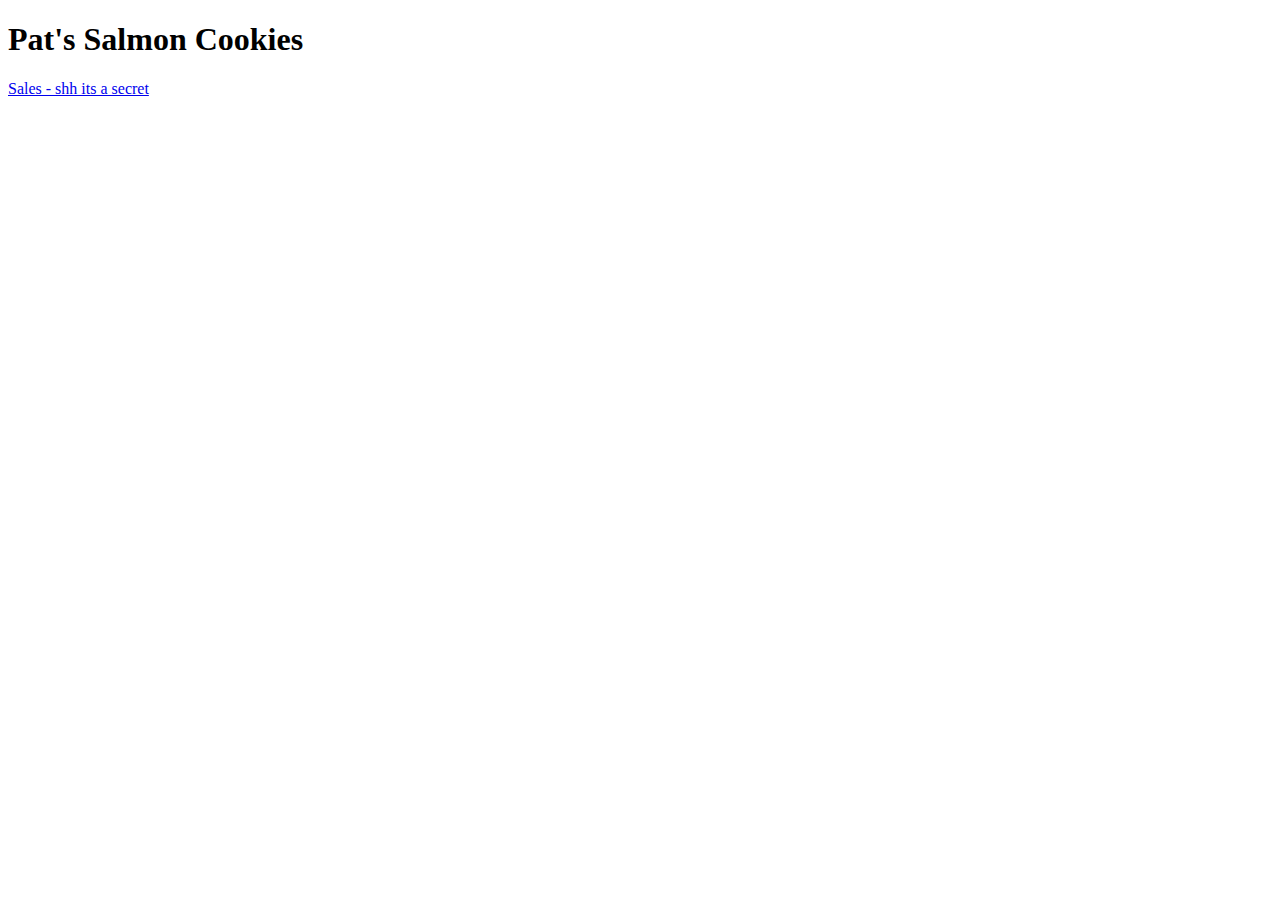
==== index.html @ eb403500 "Initial setup and push to main." ====
<!DOCTYPE html>
<html lang="en">
  <head>
    <title>Pat's Salmon Cookies</title>
  </head>
  <body>
    <header>
      <h1>Pat's Salmon Cookies</h1>
      <a href="sales.html">Sales - shh its a secret</a>
    </header>
    
  </body>
</html>
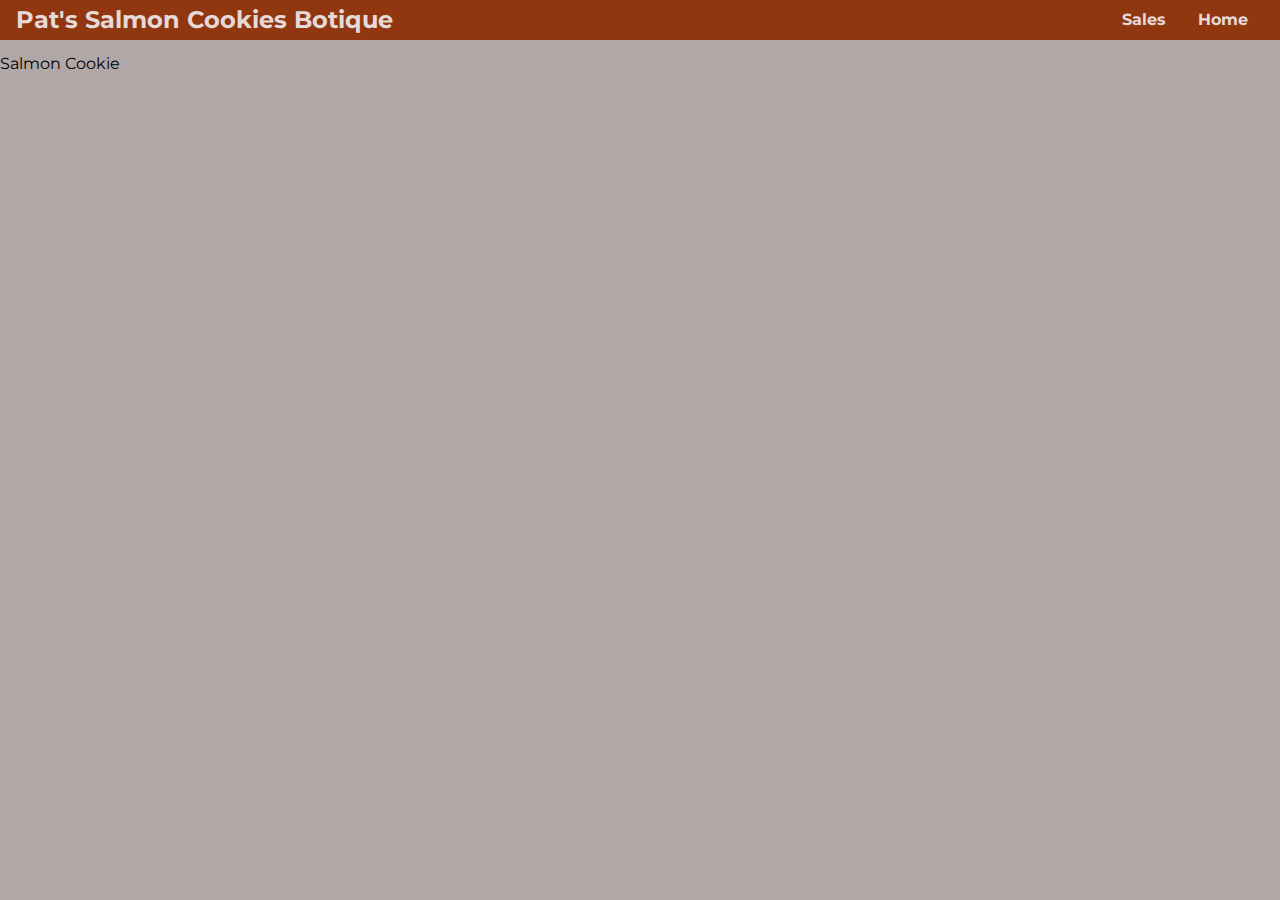
==== commit 8bc72fd8: "css work in progress JS fixes" ====
--- a/index.html
+++ b/index.html
@@ -1,13 +1,23 @@
 <!DOCTYPE html>
 <html lang="en">
   <head>
-    <title>Pat's Salmon Cookies</title>
+    <title>Pat's Salmon Cookies Botique</title>
+    <link rel="stylesheet" href="css/reset.css">
+    <link rel="stylesheet" href="css/shared.css">
+    <link rel="stylesheet" href="css/style.css">
   </head>
   <body>
-    <header>
-      <h1>Pat's Salmon Cookies</h1>
-      <a href="sales.html">Sales - shh its a secret</a>
+    <header class="header-main">
+      <h2 class="header-main__title"><a href="./index.html">Pat's Salmon Cookies Botique</a></h2>
+      <nav class="main-nav">
+        <ul class="main-nav__items">
+          <li class="main-nav__item"><a href="sales.html">Sales</a></li>
+          <li class="main-nav__item"><a href="index.html">Home</a></li>
+        </ul>
+      </nav>
     </header>
-    
+    <main>
+      <h1>Salmon Cookie</h1>
+    </main>
   </body>
 </html>
--- a/css/shared.css
+++ b/css/shared.css
@@ -0,0 +1,69 @@
+@import url('https://fonts.googleapis.com/css?family=Roboto:100,400,900');
+@import url('https://fonts.googleapis.com/css?family=Anton');
+@import url('https://fonts.googleapis.com/css?family=Montserrat:400,700');
+
+* {
+  box-sizing: border-box;
+}
+
+body {
+  background-color: #b1a7a7;
+  font-family: 'Montserrat', sans-serif
+}
+
+main {
+  margin-top: 3.5rem;
+  min-height: calc(100vh - 3.5rem - 8rem);
+}
+
+.header-main {
+  width: 100%;
+  position: fixed;
+  top: 0;
+  left: 0;
+  background: #913710;
+  padding: 0.5rem 1rem;
+  z-index: 60;
+  display: flex;
+  align-items: center;
+  justify-content: space-between;
+}
+
+.header-main__title a {
+  text-decoration: none;
+  font-weight: bold;
+  font-size: 1.5em;
+  font-family: Montserrat;
+  color: #e6d9d9;
+}
+
+.header-main__title a:hover {
+  color: #DAB37E;
+}
+
+.main-nav {
+  display: flex;
+}
+
+.main-nav__items {
+  margin: 0;
+  padding: 0;
+  list-style: none;
+  display: flex;
+}
+
+.main-nav__item{
+  margin: 0 1rem;
+}
+
+.main-nav__item a {
+  text-decoration: none;
+  color: #e6d9d9;
+  font-weight: bold;
+  padding: 0.2rem 0;
+}
+
+.main-nav__item a:hover {
+  color: #DAB37E;
+  border-bottom: 5px solid #DAB37E;
+}
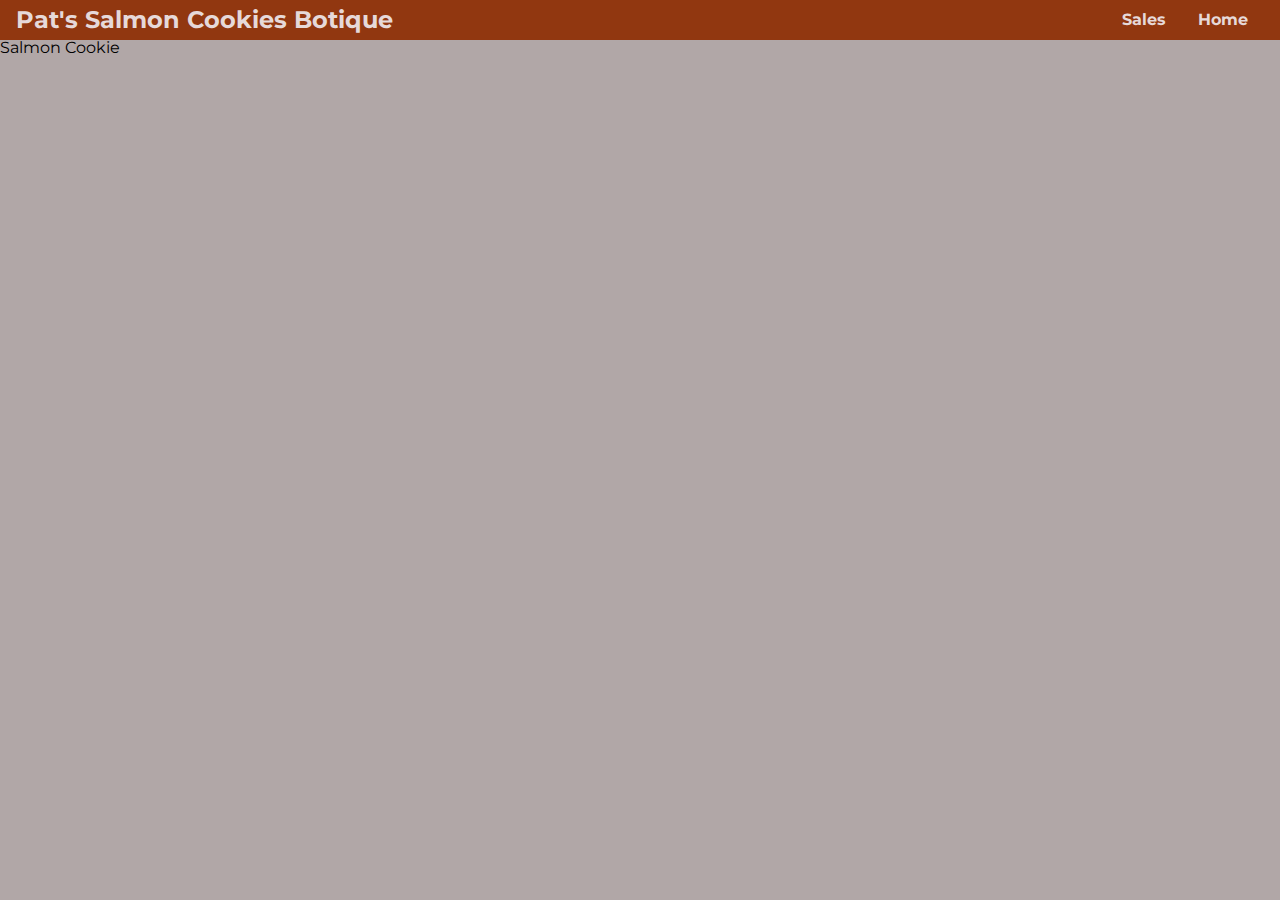
==== commit 2fe95960: "css and html adjustments" ====
--- a/index.html
+++ b/index.html
@@ -8,7 +8,7 @@
   </head>
   <body>
     <header class="header-main">
-      <h2 class="header-main__title"><a href="./index.html">Pat's Salmon Cookies Botique</a></h2>
+      <h2 class="header-main__title">Pat's Salmon Cookies Botique</h2>
       <nav class="main-nav">
         <ul class="main-nav__items">
           <li class="main-nav__item"><a href="sales.html">Sales</a></li>
--- a/css/shared.css
+++ b/css/shared.css
@@ -12,7 +12,7 @@
 }
 
 main {
-  margin-top: 3.5rem;
+  margin-top: 2.5rem;
   min-height: calc(100vh - 3.5rem - 8rem);
 }
 
@@ -29,7 +29,7 @@
   justify-content: space-between;
 }
 
-.header-main__title a {
+.header-main__title {
   text-decoration: none;
   font-weight: bold;
   font-size: 1.5em;
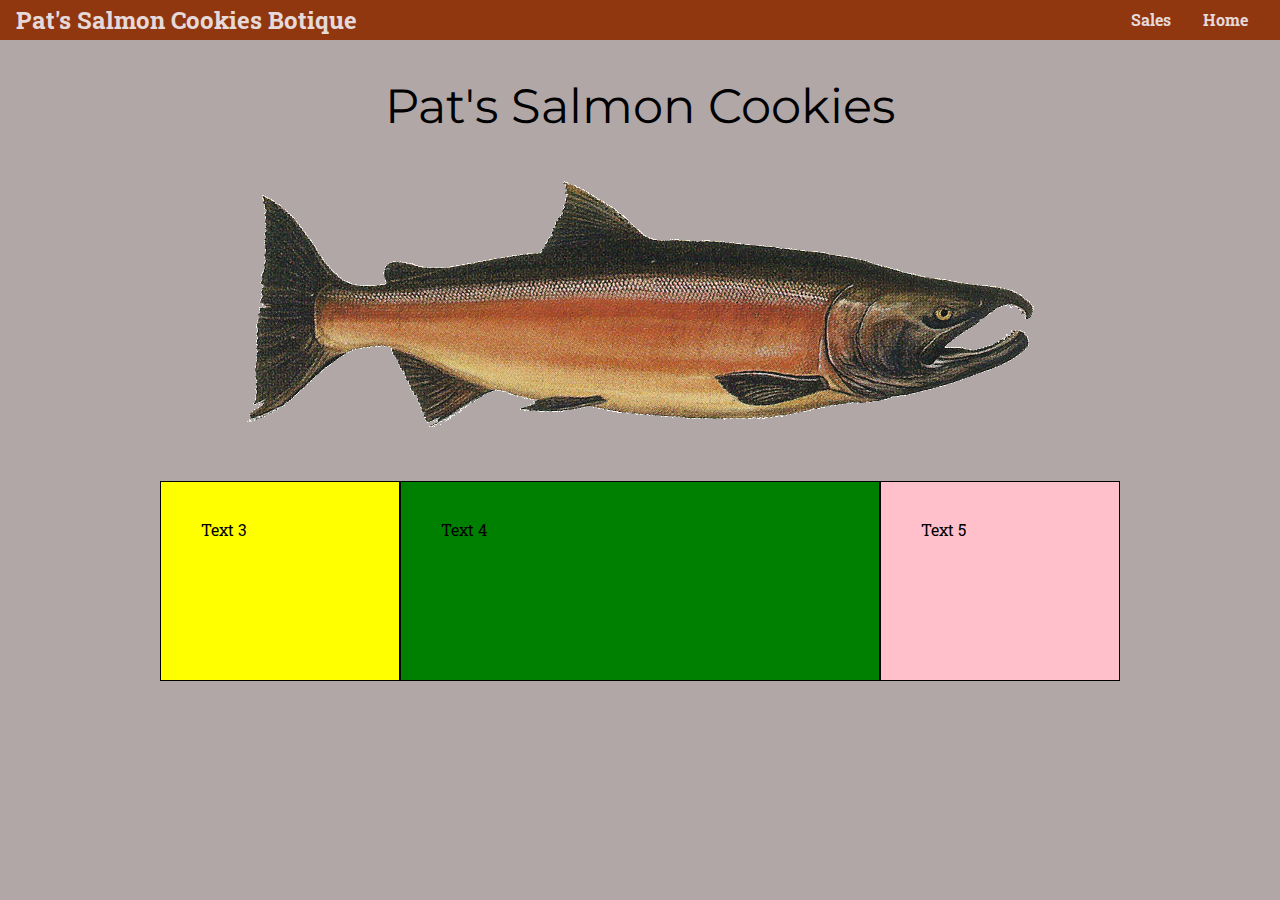
==== commit a4140a27: "Add dry functions to create 2 tables for Tossers" ====
--- a/index.html
+++ b/index.html
@@ -17,7 +17,20 @@
       </nav>
     </header>
     <main>
-      <h1>Salmon Cookie</h1>
+      <body>
+        <section class="container">
+          <div class="cell1">
+            <h1>Pat's Salmon Cookies</h1>
+          </div>
+          <div class="cell2">
+            <img src="./img/salmon.png" alt="Salmon">
+          </div>
+          <div class="cell3">Text 3</div>
+          <div class="cell4">Text 4</div>
+          <div class="cell5">Text 5</div>
+      </section>
+        
+      </body>
     </main>
   </body>
 </html>
--- a/css/shared.css
+++ b/css/shared.css
@@ -1,6 +1,7 @@
-@import url('https://fonts.googleapis.com/css?family=Roboto:100,400,900');
-@import url('https://fonts.googleapis.com/css?family=Anton');
-@import url('https://fonts.googleapis.com/css?family=Montserrat:400,700');
+@import url('https://fonts.googleapis.com/css?family=Roboto:100,400,900'); /* Sans Serif */
+@import url('https://fonts.googleapis.com/css?family=Anton'); /* San Stif */
+@import url('https://fonts.googleapis.com/css?family=Montserrat:400,700'); /* San Serif */
+@import url('https://fonts.googleapis.com/css2?family=Roboto+Slab:wght@300&display=swap'); /* Sarif */
 
 * {
   box-sizing: border-box;
@@ -8,11 +9,11 @@
 
 body {
   background-color: #b1a7a7;
-  font-family: 'Montserrat', sans-serif
+  font-family: 'Montserrat', Arial, Helvetica, sans-serif; /* Custom Font */
 }
 
 main {
-  margin-top: 2.5rem;
+  margin-top: 4.5rem;
   min-height: calc(100vh - 3.5rem - 8rem);
 }
 
@@ -33,7 +34,7 @@
   text-decoration: none;
   font-weight: bold;
   font-size: 1.5em;
-  font-family: Montserrat;
+  font-family: 'Roboto Slab', Georgia, 'Times New Roman', Times, serif;
   color: #e6d9d9;
 }
 
@@ -54,6 +55,7 @@
 
 .main-nav__item{
   margin: 0 1rem;
+  font-family: 'Roboto Slab';
 }
 
 .main-nav__item a {
--- a/css/style.css
+++ b/css/style.css
@@ -0,0 +1,63 @@
+.container {
+  margin: auto;
+  width: 960px;
+  display: grid;
+  grid-template-columns: repeat(4, 25%);
+  grid-template-rows: 4.3rem minmax(100px, auto);
+}
+
+.cell1 {
+  grid-column-start: 1;
+  grid-column-end: span 4;
+}
+
+.cell1 h1 {
+  font-size: 3rem;
+  padding: 10px;
+  text-align: center;
+  /* font-family: 'Montserrat', Arial, Helvetica, sans-serif; /* Not needed here as it is set in body */
+}
+
+.cell2 {
+  height: 340px;
+  grid-column-start: 1;
+  grid-column-end: 5;
+  padding: 40px;
+}
+
+.cell2 > img {
+  display: block;
+  margin-left: auto;
+  margin-right: auto;
+
+}
+
+.cell3 {
+  background: yellow;
+  height: 200px;
+  grid-column-start: 1;
+  grid-column-end: 2;
+  padding: 40px;
+  border: 1px solid black;
+  font-family: 'Roboto Slab', Georgia, 'Times New Roman', Times, serif;
+}
+
+.cell4 {
+  background: green;
+  height: 200px;
+  grid-column-start: 2;
+  grid-column-end: 4;
+  padding: 40px;
+  border: 1px solid black;
+  font-family: 'Roboto Slab', Georgia, 'Times New Roman', Times, serif;
+}
+
+.cell5 {
+  background: pink;
+  height: 200px;
+  grid-column-start: 4;
+  grid-column-end: 5;
+  padding: 40px;
+  border: 1px solid black;
+  font-family: 'Roboto Slab', Georgia, 'Times New Roman', Times, serif;
+}
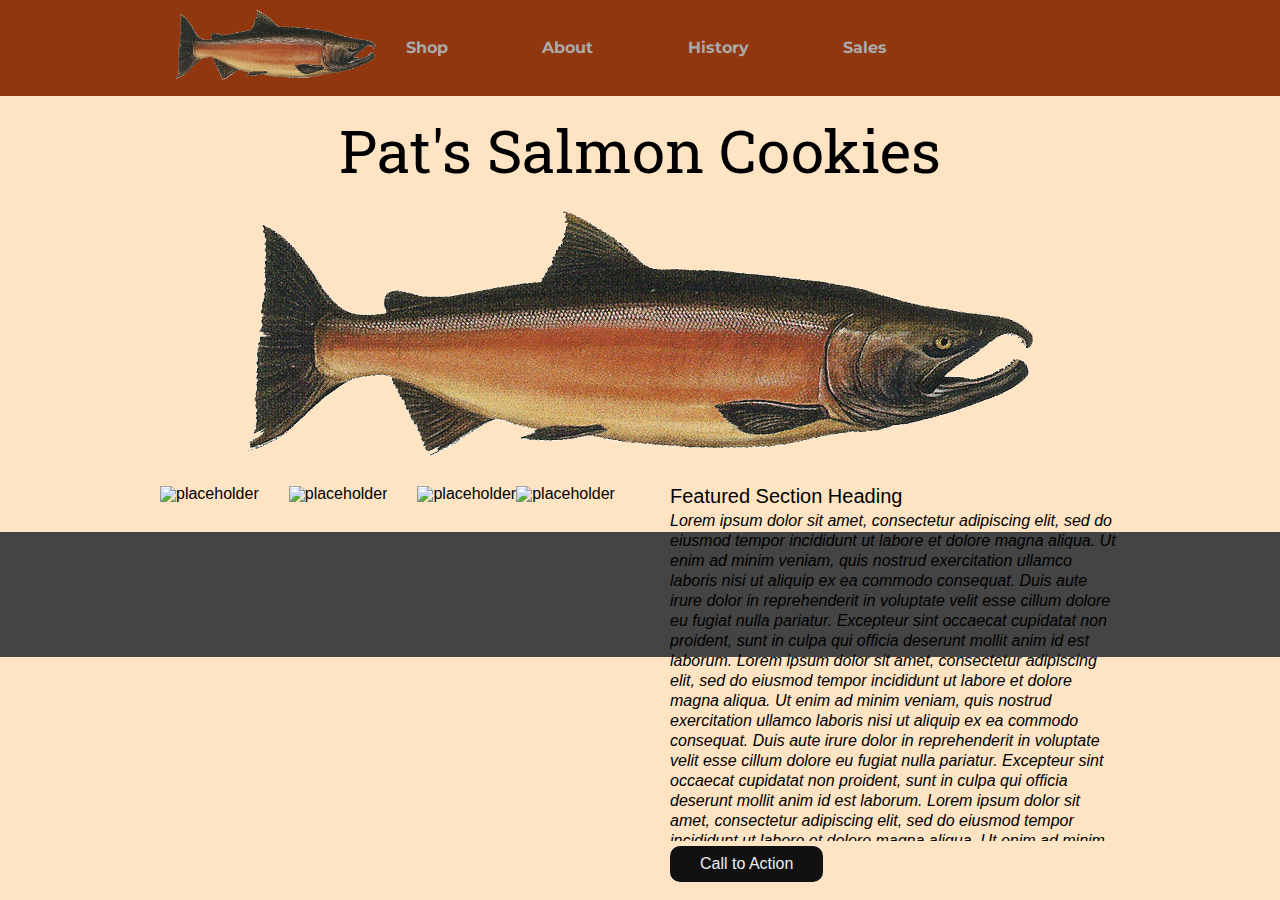
==== commit 5b761d74: "CSS style and wireframe" ====
--- a/index.html
+++ b/index.html
@@ -3,34 +3,52 @@
   <head>
     <title>Pat's Salmon Cookies Botique</title>
     <link rel="stylesheet" href="css/reset.css">
-    <link rel="stylesheet" href="css/shared.css">
+    <!-- <link rel="stylesheet" href="css/shared.css"> -->
     <link rel="stylesheet" href="css/style.css">
   </head>
   <body>
-    <header class="header-main">
-      <h2 class="header-main__title">Pat's Salmon Cookies Botique</h2>
-      <nav class="main-nav">
-        <ul class="main-nav__items">
-          <li class="main-nav__item"><a href="sales.html">Sales</a></li>
-          <li class="main-nav__item"><a href="index.html">Home</a></li>
+    <header>
+      <nav>
+        <a href="#">
+          <img class="header-image" src="img/salmon.png" alt="placeholder">
+        </a>
+        <ul>
+          <li><a href="#">Shop</a></li>
+          <li><a href="#">About</a></li>
+          <li><a href="#">History</a></li>
+          <li><a href="sales.html">Sales</a></li>
         </ul>
-      </nav>
+    </nav>
     </header>
     <main>
-      <body>
-        <section class="container">
-          <div class="cell1">
-            <h1>Pat's Salmon Cookies</h1>
-          </div>
-          <div class="cell2">
-            <img src="./img/salmon.png" alt="Salmon">
-          </div>
-          <div class="cell3">Text 3</div>
-          <div class="cell4">Text 4</div>
-          <div class="cell5">Text 5</div>
+      <section class="main-image__container">
+        <h1>Pat's Salmon Cookies</h1>
+        <img src="img/salmon.png" alt="placeholder">
       </section>
-        
-      </body>
+      <ul>
+        <li><img src="http://placehold.it/300x375/111" alt="placeholder"></li>
+        <li><img src="http://placehold.it/300x375/111" alt="placeholder"></li>
+        <li><img src="http://placehold.it/300x375/111" alt="placeholder"></li>
+      </ul>
+      <section>
+        <img src="http://placehold.it/480x400/111" alt="placeholder">
+        <article>
+          <h3>Featured Section Heading</h3>
+          <p>
+            Lorem ipsum dolor sit amet, consectetur adipiscing elit, sed do eiusmod tempor incididunt ut labore et dolore magna aliqua. Ut enim ad minim veniam, quis nostrud exercitation ullamco laboris nisi ut aliquip ex ea commodo consequat. Duis aute irure dolor in reprehenderit in voluptate velit esse cillum dolore eu fugiat nulla pariatur. Excepteur sint occaecat cupidatat non proident, sunt in culpa qui officia deserunt mollit anim id est laborum.
+          Lorem ipsum dolor sit amet, consectetur adipiscing elit, sed do eiusmod tempor incididunt ut labore et dolore magna aliqua. Ut enim ad minim veniam, quis nostrud exercitation ullamco laboris nisi ut aliquip ex ea commodo consequat. Duis aute irure dolor in reprehenderit in voluptate velit esse cillum dolore eu fugiat nulla pariatur. Excepteur sint occaecat cupidatat non proident, sunt in culpa qui officia deserunt mollit anim id est laborum.
+          Lorem ipsum dolor sit amet, consectetur adipiscing elit, sed do eiusmod tempor incididunt ut labore et dolore magna aliqua. Ut enim ad minim veniam, quis nostrud exercitation ullamco laboris nisi ut aliquip ex ea commodo consequat. Duis aute irure dolor in reprehenderit in voluptate velit esse cillum dolore eu fugiat nulla pariatur. Excepteur sint occaecat cupidatat non proident, sunt in culpa qui officia deserunt mollit anim id est laborum.
+          Lorem ipsum dolor sit amet, consectetur adipiscing elit, sed do eiusmod tempor incididunt ut labore et dolore magna aliqua. Ut enim ad minim veniam, quis nostrud exercitation ullamco laboris nisi ut aliquip ex ea commodo consequat. Duis aute irure dolor in reprehenderit in voluptate velit esse cillum dolore eu fugiat nulla pariatur. Excepteur sint occaecat cupidatat non proident, sunt in culpa qui officia deserunt mollit anim id est laborum.
+          </p>
+          <a href="#">
+            <div>Call to Action</div>
+          </a>
+        </article>
+      </section>
     </main>
+    <footer>
+      
+    </footer>
   </body>
-</html>
+  </html>
+  
--- a/css/style.css
+++ b/css/style.css
@@ -1,63 +1,143 @@
-.container {
-  margin: auto;
-  width: 960px;
-  display: grid;
-  grid-template-columns: repeat(4, 25%);
-  grid-template-rows: 4.3rem minmax(100px, auto);
+/* Imports */
+@import url('https://fonts.googleapis.com/css?family=Roboto:100,400,900'); /* Sans Serif */
+@import url('https://fonts.googleapis.com/css?family=Anton'); /* San Stif */
+@import url('https://fonts.googleapis.com/css?family=Montserrat:400,700'); /* San Serif */
+@import url('https://fonts.googleapis.com/css2?family=Roboto+Slab:wght@300&display=swap'); /* Sarif */
+
+/* general styling */
+body {
+  background-color: bisque;
+  font-family: Arial, Helvetica, sans-serif;
+  padding-top: 90px;
 }
 
-.cell1 {
-  grid-column-start: 1;
-  grid-column-end: span 4;
+/* header */
+header {
+  background-color: #444;
+  height: 80px;
+  width: 100%;
+  position: fixed;
+  top: 0;
+  left: 0;
+  background: #913710;
+  padding: 0.5rem 1rem;
+  z-index: 60;
+  /* display: flex; */
+  align-items: center;
+  justify-content: space-between;
 }
 
-.cell1 h1 {
-  font-size: 3rem;
-  padding: 10px;
-  text-align: center;
-  /* font-family: 'Montserrat', Arial, Helvetica, sans-serif; /* Not needed here as it is set in body */
+nav {
+  width: 960px;
+  margin: auto;
 }
 
-.cell2 {
-  height: 340px;
-  grid-column-start: 1;
-  grid-column-end: 5;
-  padding: 40px;
+.header-image {
+  margin-top: 2px;
+  float: left;
+  height: 70px;
+  width: 200px;
 }
 
-.cell2 > img {
-  display: block;
-  margin-left: auto;
-  margin-right: auto;
+header li {
+  display: inline-block;
+  line-height: 80px;
+  margin-left: 90px;
+  font-family: "Montserrat";
+  font-weight: bold;
+}
+
+header li:first-child {
+  margin-left: 30px;
+}
+
+nav a {
+  text-decoration: none;
+  color: #aaa;
+}
+
+nav a:hover {
+  color: #DAB37E;
+  border-bottom: 5px solid #DAB37E;
+}
+
+/* main */
+main {
+  width: 960px;
+  margin: auto;
+}
+
+h1 {
+  padding-top: 20px;
+  font-size: 60px;
+  text-align: center;
+  font-family: "Roboto Slab";
+}
+
+.main-image__container {
+  padding-top: 10px;
 
 }
 
-.cell3 {
-  background: yellow;
-  height: 200px;
-  grid-column-start: 1;
-  grid-column-end: 2;
-  padding: 40px;
-  border: 1px solid black;
-  font-family: 'Roboto Slab', Georgia, 'Times New Roman', Times, serif;
+.main-image__container img {
+  display: block;
+  margin: auto;
 }
 
-.cell4 {
-  background: green;
-  height: 200px;
-  grid-column-start: 2;
-  grid-column-end: 4;
-  padding: 40px;
-  border: 1px solid black;
-  font-family: 'Roboto Slab', Georgia, 'Times New Roman', Times, serif;
+main img {
+  padding-top: 30px;
 }
 
-.cell5 {
-  background: pink;
-  height: 200px;
-  grid-column-start: 4;
-  grid-column-end: 5;
-  padding: 40px;
-  border: 1px solid black;
-  font-family: 'Roboto Slab', Georgia, 'Times New Roman', Times, serif;
+main li {
+  margin-left:30px;
+  float: left;
 }
+
+main li:first-child {
+  margin-left: 0;
+}
+
+main article {
+  width: 50%;
+  float: right;
+  margin-top: 30px;
+}
+
+main h3 {
+  margin-left: 30px;
+  font-size: 20px;
+}
+
+main p {
+  margin-top: 5px;
+  margin-left: 30px;
+  line-height: 20px;
+  font-style: italic;
+  overflow: auto;
+  height: 330px;
+}
+
+article div {
+  background-color: #111;
+  color: #eee;
+  margin-top: 5px;
+  margin-left: 30px;
+  padding: 10px 30px;
+  /* width: max-content; */
+  display: inline-block;
+  font-style: 20px;
+  border-radius: 10px;
+}
+
+article div:hover {
+  background-color: red;
+  color: yellow;
+  transition: 350ms;
+}
+
+/* footer */
+footer {
+  height: 125px;
+  background-color: #444;
+  margin-top: 30px;
+}
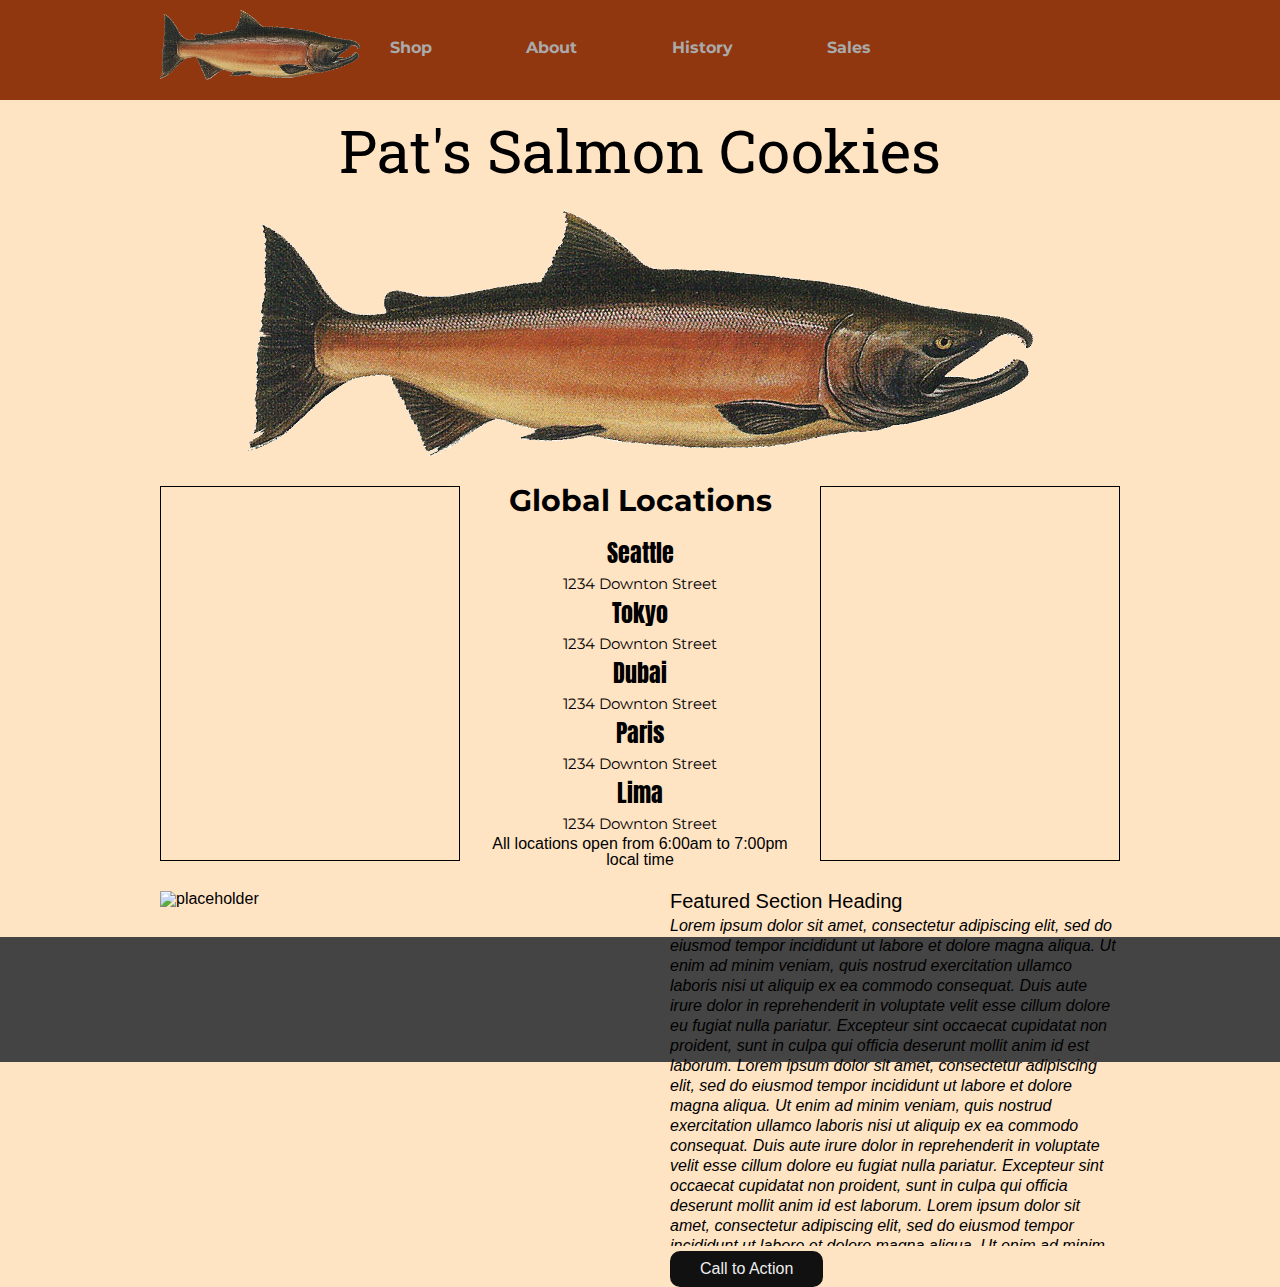
==== commit 96038396: "CSS Style udpate" ====
--- a/index.html
+++ b/index.html
@@ -25,10 +25,32 @@
         <h1>Pat's Salmon Cookies</h1>
         <img src="img/salmon.png" alt="placeholder">
       </section>
+      <section class="main-store-hours">
+
+      </section>
+      <section class="main-store-locations">
+        <h2>Global Locations</h2>
+        <ul>
+          <li>Seattle</li>
+            <li style="font-size: 15px; font-family: Montserrat">1234 Downton Street</li>
+          <li>Tokyo</li>
+            <li style="font-size: 15px; font-family: Montserrat">1234 Downton Street</li>
+          <li>Dubai</li>
+            <li style="font-size: 15px; font-family: Montserrat">1234 Downton Street</li>
+          <li>Paris</li>
+            <li style="font-size: 15px; font-family: Montserrat">1234 Downton Street</li>
+          <li>Lima</li>
+            <li style="font-size: 15px; font-family: Montserrat">1234 Downton Street</li>
+        </ul>
+        <p>All locations open from 6:00am to 7:00pm local time</p>
+      </section>
+      <section class="main-store-info">
+
+      </section>
       <ul>
-        <li><img src="http://placehold.it/300x375/111" alt="placeholder"></li>
-        <li><img src="http://placehold.it/300x375/111" alt="placeholder"></li>
-        <li><img src="http://placehold.it/300x375/111" alt="placeholder"></li>
+        <!-- <li><img src="http://placehold.it/300x375/111" alt="placeholder"></li> -->
+        <!-- <li><img src="http://placehold.it/300x375/111" alt="placeholder"></li>
+        <li><img src="http://placehold.it/300x375/111" alt="placeholder"></li> -->
       </ul>
       <section>
         <img src="http://placehold.it/480x400/111" alt="placeholder">
--- a/css/style.css
+++ b/css/style.css
@@ -5,6 +5,10 @@
 @import url('https://fonts.googleapis.com/css2?family=Roboto+Slab:wght@300&display=swap'); /* Sarif */
 
 /* general styling */
+
+* {
+  box-sizing: border-box;
+}
 body {
   background-color: bisque;
   font-family: Arial, Helvetica, sans-serif;
@@ -14,7 +18,7 @@
 /* header */
 header {
   background-color: #444;
-  height: 80px;
+  height: 100px;
   width: 100%;
   position: fixed;
   top: 0;
@@ -22,9 +26,6 @@
   background: #913710;
   padding: 0.5rem 1rem;
   z-index: 60;
-  /* display: flex; */
-  align-items: center;
-  justify-content: space-between;
 }
 
 nav {
@@ -76,7 +77,6 @@
 
 .main-image__container {
   padding-top: 10px;
-
 }
 
 .main-image__container img {
@@ -88,13 +88,61 @@
   padding-top: 30px;
 }
 
-main li {
-  margin-left:30px;
+article p {
+  margin-top: 5px;
+  margin-left: 30px;
+  line-height: 20px;
+  font-style: italic;
+  overflow: auto;
+  height: 330px;
+}
+
+.main-store-hours {
+  margin-top: 30px;
+  margin-right: 30px;
+  border: 1px solid black;
+  height: 375px;
+  width: 300px;
   float: left;
 }
 
-main li:first-child {
-  margin-left: 0;
+.main-store-locations {
+  margin-top: 30px;
+  margin-right: 30px;
+  /* border: 1px solid black; */
+  height: 375px;
+  width: 300px;
+  float: left;
+}
+
+.main-store-locations h2 {
+  padding-bottom: 20px;
+  font-size: 30px;
+  text-align: center;
+  font-family: "Montserrat";
+  font-weight: bold;
+}
+
+.main-store-locations li {
+  padding-top: 5px;
+  text-align: center;
+  line-height: 25px;
+  display: block;
+  font-family: "Anton";
+  font-size: 1.5rem;
+}
+
+.main-store-locations p {
+  text-align: center;
+}
+
+.main-store-info {
+  margin-top: 30px;
+  margin-right: 0;
+  border: 1px solid black;
+  height: 375px;
+  width: 300px;
+  float: left;
 }
 
 main article {
@@ -106,15 +154,6 @@
 main h3 {
   margin-left: 30px;
   font-size: 20px;
-}
-
-main p {
-  margin-top: 5px;
-  margin-left: 30px;
-  line-height: 20px;
-  font-style: italic;
-  overflow: auto;
-  height: 330px;
 }
 
 article div {
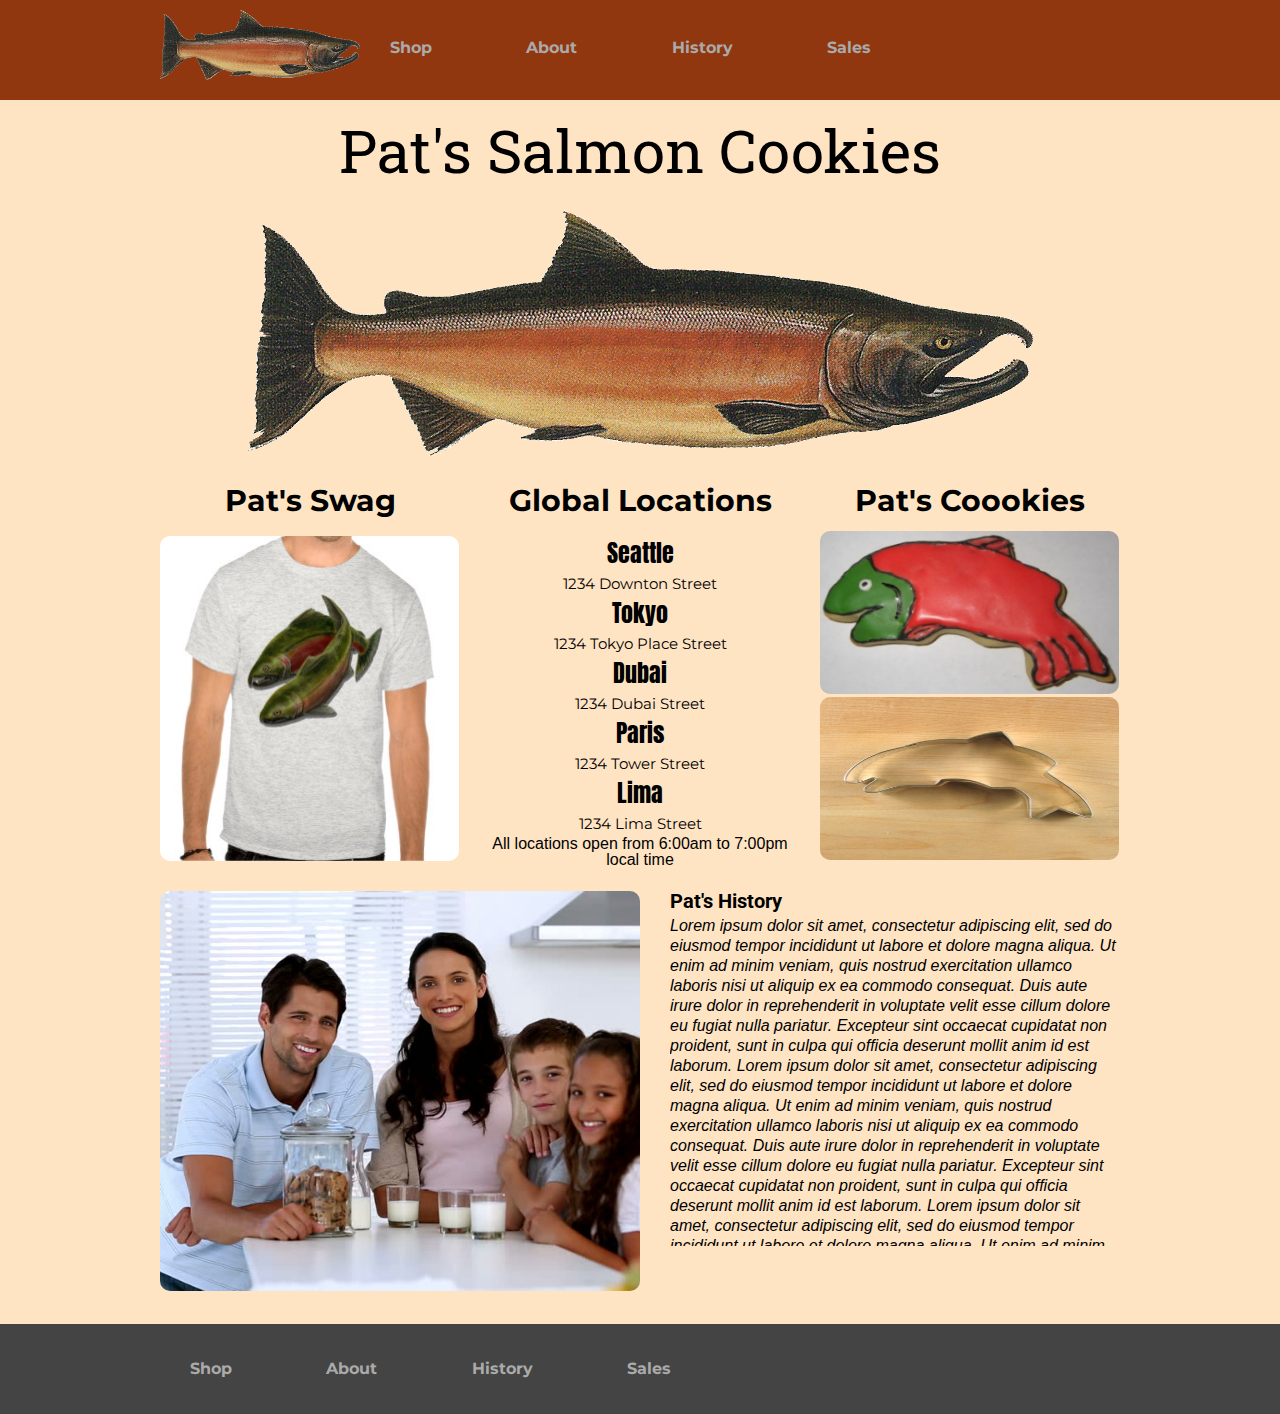
==== commit 2528cb2c: "lab-08b final" ====
--- a/index.html
+++ b/index.html
@@ -9,7 +9,7 @@
   <body>
     <header>
       <nav>
-        <a href="#">
+        <a href="index.html">
           <img class="header-image" src="img/salmon.png" alt="placeholder">
         </a>
         <ul>
@@ -23,53 +23,55 @@
     <main>
       <section class="main-image__container">
         <h1>Pat's Salmon Cookies</h1>
-        <img src="img/salmon.png" alt="placeholder">
+        <img class="main-image__picture" src="img/salmon.png" alt="placeholder">
       </section>
-      <section class="main-store-hours">
-
+      <section class="main-store-merch">
+        <h2>Pat's Swag</h2>
+        <img class="main-store-merch__picture" src="img/shirt.jpg" alt="Shirt available">
       </section>
       <section class="main-store-locations">
         <h2>Global Locations</h2>
         <ul>
           <li>Seattle</li>
-            <li style="font-size: 15px; font-family: Montserrat">1234 Downton Street</li>
+            <li>1234 Downton Street</li>
           <li>Tokyo</li>
-            <li style="font-size: 15px; font-family: Montserrat">1234 Downton Street</li>
+            <li>1234 Tokyo Place Street</li>
           <li>Dubai</li>
-            <li style="font-size: 15px; font-family: Montserrat">1234 Downton Street</li>
+            <li>1234 Dubai Street</li>
           <li>Paris</li>
-            <li style="font-size: 15px; font-family: Montserrat">1234 Downton Street</li>
+            <li>1234 Tower Street</li>
           <li>Lima</li>
-            <li style="font-size: 15px; font-family: Montserrat">1234 Downton Street</li>
+            <li>1234 Lima Street</li>
         </ul>
         <p>All locations open from 6:00am to 7:00pm local time</p>
       </section>
-      <section class="main-store-info">
-
+      <section class="main-store-cookie">
+        <h2>Pat's Coookies</h2>
+        <img class="main-store-cookie__picture" src="img/frosted-cookie.jpg" alt="cookies available">
+        <img class="main-store-cookie__picture" src="img/cutter.jpeg" alt="Cookie cutter available">
       </section>
-      <ul>
-        <!-- <li><img src="http://placehold.it/300x375/111" alt="placeholder"></li> -->
-        <!-- <li><img src="http://placehold.it/300x375/111" alt="placeholder"></li>
-        <li><img src="http://placehold.it/300x375/111" alt="placeholder"></li> -->
-      </ul>
-      <section>
-        <img src="http://placehold.it/480x400/111" alt="placeholder">
-        <article>
-          <h3>Featured Section Heading</h3>
+      <section class="main-history__container">
+        <img class="main-history__picture" src="img/family.jpg" alt="placeholder">
+        <article class="main-history__article">
+          <h3>Pat's History</h3>
           <p>
             Lorem ipsum dolor sit amet, consectetur adipiscing elit, sed do eiusmod tempor incididunt ut labore et dolore magna aliqua. Ut enim ad minim veniam, quis nostrud exercitation ullamco laboris nisi ut aliquip ex ea commodo consequat. Duis aute irure dolor in reprehenderit in voluptate velit esse cillum dolore eu fugiat nulla pariatur. Excepteur sint occaecat cupidatat non proident, sunt in culpa qui officia deserunt mollit anim id est laborum.
           Lorem ipsum dolor sit amet, consectetur adipiscing elit, sed do eiusmod tempor incididunt ut labore et dolore magna aliqua. Ut enim ad minim veniam, quis nostrud exercitation ullamco laboris nisi ut aliquip ex ea commodo consequat. Duis aute irure dolor in reprehenderit in voluptate velit esse cillum dolore eu fugiat nulla pariatur. Excepteur sint occaecat cupidatat non proident, sunt in culpa qui officia deserunt mollit anim id est laborum.
           Lorem ipsum dolor sit amet, consectetur adipiscing elit, sed do eiusmod tempor incididunt ut labore et dolore magna aliqua. Ut enim ad minim veniam, quis nostrud exercitation ullamco laboris nisi ut aliquip ex ea commodo consequat. Duis aute irure dolor in reprehenderit in voluptate velit esse cillum dolore eu fugiat nulla pariatur. Excepteur sint occaecat cupidatat non proident, sunt in culpa qui officia deserunt mollit anim id est laborum.
           Lorem ipsum dolor sit amet, consectetur adipiscing elit, sed do eiusmod tempor incididunt ut labore et dolore magna aliqua. Ut enim ad minim veniam, quis nostrud exercitation ullamco laboris nisi ut aliquip ex ea commodo consequat. Duis aute irure dolor in reprehenderit in voluptate velit esse cillum dolore eu fugiat nulla pariatur. Excepteur sint occaecat cupidatat non proident, sunt in culpa qui officia deserunt mollit anim id est laborum.
           </p>
-          <a href="#">
-            <div>Call to Action</div>
-          </a>
         </article>
       </section>
     </main>
     <footer>
-      
+      <nav>
+        <ul>
+          <li><a href="#">Shop</a></li>
+          <li><a href="#">About</a></li>
+          <li><a href="#">History</a></li>
+          <li><a href="sales.html">Sales</a></li>
+        </ul>
+    </nav>
     </footer>
   </body>
   </html>
--- a/css/style.css
+++ b/css/style.css
@@ -75,6 +75,10 @@
   font-family: "Roboto Slab";
 }
 
+section li:nth-child(even) {
+  font-size: 15px;
+  font-family: Montserrat
+}
 .main-image__container {
   padding-top: 10px;
 }
@@ -84,8 +88,113 @@
   margin: auto;
 }
 
-main img {
+.main-image__picture {
   padding-top: 30px;
+}
+
+.main-store-merch {
+  margin-top: 30px;
+  margin-right: 30px;
+  height: 375px;
+  width: 300px;
+  float: left;
+}
+
+.main-store-merch h2 {
+  padding-bottom: 20px;
+  font-size: 30px;
+  text-align: center;
+  font-family: "Montserrat";
+  font-weight: bold;
+}
+
+.main-store-merch__picture {
+  height: 325px;
+  width: 299px;
+  border-radius: 10px;
+}
+
+.main-store-cookie {
+  margin-top: 30px;
+  margin-right: 0;
+  height: 375px;
+  width: 300px;
+  float: left;
+}
+
+.main-store-cookie h2 {
+  padding-bottom: 15px;
+  font-size: 30px;
+  text-align: center;
+  font-family: "Montserrat";
+  font-weight: bold;
+}
+
+.main-store-cookie__picture {
+  height: 163px;
+  width: 299px;
+  border-radius: 10px;
+}
+
+.main-store-locations {
+  margin-top: 30px;
+  margin-right: 30px;
+  /* border: 1px solid black; */
+  height: 375px;
+  width: 300px;
+  float: left;
+}
+
+.main-store-locations h2 {
+  padding-bottom: 20px;
+  font-size: 30px;
+  text-align: center;
+  font-family: "Montserrat";
+  font-weight: bold;
+}
+
+.main-store-locations li {
+  padding-top: 5px;
+  text-align: center;
+  line-height: 25px;
+  display: block;
+  font-family: "Anton";
+  font-size: 1.5rem;
+}
+
+.main-store-locations p {
+  text-align: center;
+}
+
+.main-store-info {
+  margin-top: 30px;
+  margin-right: 0;
+  border: 1px solid black;
+  height: 375px;
+  width: 300px;
+  float: left;
+}
+
+.main-history__picture {
+  margin-top: 30px;
+  width: 480px;
+  height: 400px;
+  object-fit: cover;
+  border-radius: 10px;
+}
+
+main h3 {
+  margin-left: 30px;
+  font-size: 20px;
+  font-family: "Roboto";
+  font-weight: bold;
+  
+}
+
+main article {
+  width: 50%;
+  float: right;
+  margin-top: 30px;
 }
 
 article p {
@@ -97,86 +206,21 @@
   height: 330px;
 }
 
-.main-store-hours {
-  margin-top: 30px;
-  margin-right: 30px;
-  border: 1px solid black;
-  height: 375px;
-  width: 300px;
-  float: left;
-}
-
-.main-store-locations {
-  margin-top: 30px;
-  margin-right: 30px;
-  /* border: 1px solid black; */
-  height: 375px;
-  width: 300px;
-  float: left;
-}
-
-.main-store-locations h2 {
-  padding-bottom: 20px;
-  font-size: 30px;
-  text-align: center;
-  font-family: "Montserrat";
-  font-weight: bold;
-}
-
-.main-store-locations li {
-  padding-top: 5px;
-  text-align: center;
-  line-height: 25px;
-  display: block;
-  font-family: "Anton";
-  font-size: 1.5rem;
-}
-
-.main-store-locations p {
-  text-align: center;
-}
-
-.main-store-info {
-  margin-top: 30px;
-  margin-right: 0;
-  border: 1px solid black;
-  height: 375px;
-  width: 300px;
-  float: left;
-}
-
-main article {
-  width: 50%;
-  float: right;
-  margin-top: 30px;
-}
-
-main h3 {
-  margin-left: 30px;
-  font-size: 20px;
-}
-
-article div {
-  background-color: #111;
-  color: #eee;
-  margin-top: 5px;
-  margin-left: 30px;
-  padding: 10px 30px;
-  /* width: max-content; */
-  display: inline-block;
-  font-style: 20px;
-  border-radius: 10px;
-}
-
-article div:hover {
-  background-color: red;
-  color: yellow;
-  transition: 350ms;
-}
-
 /* footer */
 footer {
-  height: 125px;
+  height: 90px;
   background-color: #444;
   margin-top: 30px;
 }
+
+footer li {
+  display: inline-block;
+  line-height: 90px;
+  margin-left: 90px;
+  font-family: "Montserrat";
+  font-weight: bold;
+}
+
+footer li:first-child {
+  margin-left: 30px;
+}
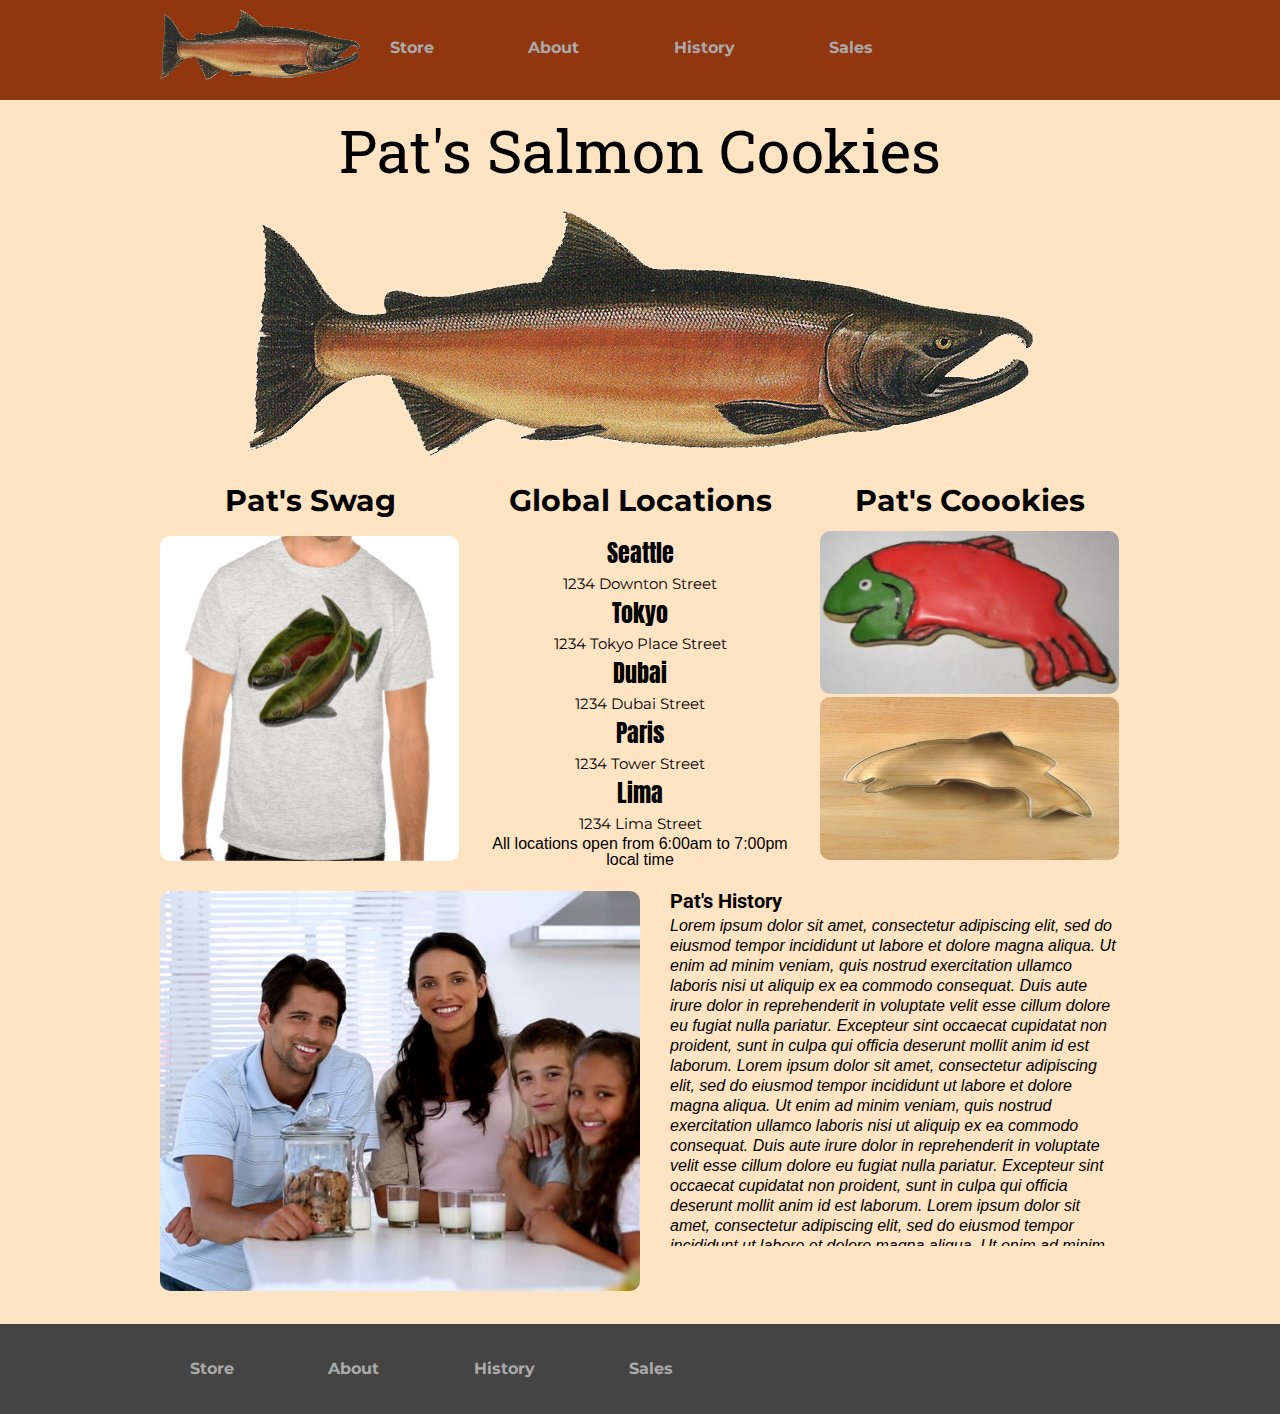
==== commit 033b5aaa: "Added missing assets usage" ====
--- a/index.html
+++ b/index.html
@@ -13,7 +13,7 @@
           <img class="header-image" src="img/salmon.png" alt="placeholder">
         </a>
         <ul>
-          <li><a href="#">Shop</a></li>
+          <li><a href="store.html">Store</a></li>
           <li><a href="#">About</a></li>
           <li><a href="#">History</a></li>
           <li><a href="sales.html">Sales</a></li>
@@ -66,7 +66,7 @@
     <footer>
       <nav>
         <ul>
-          <li><a href="#">Shop</a></li>
+          <li><a href="store.html">Store</a></li>
           <li><a href="#">About</a></li>
           <li><a href="#">History</a></li>
           <li><a href="sales.html">Sales</a></li>
